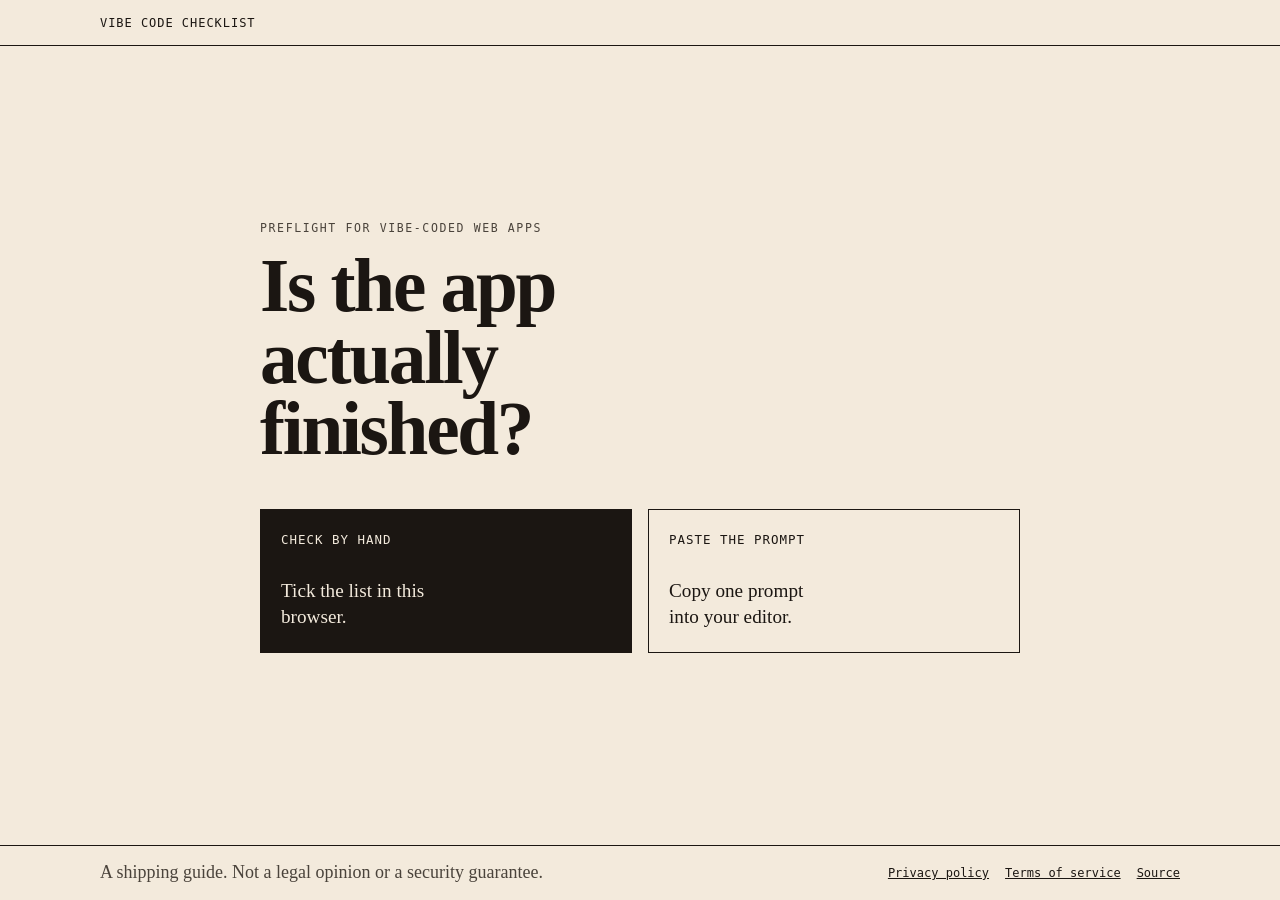
==== index.html @ b2e5e458 "Leave the home page as a headline and two choices. The extra explanation sat between the question an" ====
<!DOCTYPE html>
<html lang="en">
<head>
  <meta charset="utf-8">
  <meta name="viewport" content="width=device-width, initial-scale=1">
  <title>Vibe Code Checklist — Is the app actually finished?</title>
  <meta name="description" content="Choose how to check a vibe-coded web app: tick the list yourself, or paste one prompt into your editor.">
  <link rel="canonical" href="https://delexoo.github.io/vibe-code-checklist/">
  <meta property="og:title" content="Vibe Code Checklist — Is the app actually finished?">
  <meta property="og:description" content="Choose how to check a vibe-coded web app: tick the list yourself, or paste one prompt into your editor.">
  <meta property="og:type" content="website">
  <meta property="og:url" content="https://delexoo.github.io/vibe-code-checklist/">
  <meta name="twitter:card" content="summary">
  <meta name="twitter:title" content="Vibe Code Checklist — Is the app actually finished?">
  <meta name="twitter:description" content="Tick the list yourself, or paste one prompt into your editor.">
  <meta name="theme-color" content="#1b1612">
  <link rel="icon" href="favicon.svg" type="image/svg+xml">
  <link rel="icon" href="favicon-32.png" sizes="32x32" type="image/png">
  <link rel="apple-touch-icon" href="apple-touch-icon.png">
  <link rel="manifest" href="site.webmanifest">
  <link rel="stylesheet" href="styles.css">
  <script type="application/ld+json">
  {
    "@context": "https://schema.org",
    "@type": "WebSite",
    "name": "Vibe Code Checklist",
    "url": "https://delexoo.github.io/vibe-code-checklist/",
    "description": "Choose how to check a vibe-coded web app: by hand, or with one prompt."
  }
  </script>
</head>
<body class="home-body">
  <a class="skip" href="#main">Skip to content</a>
  <header class="site-header">
    <div class="wrap bar">
      <a class="brand" href="index.html">Vibe Code Checklist</a>
    </div>
  </header>
  <main id="main">
    <div class="wrap home">
      <p class="kicker">Preflight for vibe-coded web apps</p>
      <h1>Is the app actually finished?</h1>
      <div class="choices">
        <a class="choice filled" href="check.html">
          <strong>Check by hand</strong>
          <span>Tick the list in this browser.</span>
        </a>
        <a class="choice" href="prompt.html">
          <strong>Paste the prompt</strong>
          <span>Copy one prompt into your editor.</span>
        </a>
      </div>
    </div>
  </main>
  <footer class="site-footer">
    <div class="wrap foot">
      <p>A shipping guide. Not a legal opinion or a security guarantee.</p>
      <nav aria-label="Site">
        <a href="privacy.html">Privacy policy</a>
        <a href="terms.html">Terms of service</a>
        <a href="https://github.com/Delexoo/vibe-code-checklist">Source</a>
      </nav>
    </div>
  </footer>
</body>
</html>
---- styles.css ----
:root {
  --paper: #f3eadc;
  --ink: #1b1612;
  --muted: #4a433b;
  --line: #d9cbb6;
  --pass: #145c38;
  --miss: #8e2f2a;
  --brass: #6b4e22;
  --mono: ui-monospace, "Cascadia Mono", "Segoe UI Mono", Consolas, monospace;
  --serif: "Iowan Old Style", "Palatino Linotype", Palatino, Georgia, serif;
}

* {
  box-sizing: border-box;
}

html {
  scroll-behavior: smooth;
}

body {
  margin: 0;
  background: var(--paper);
  color: var(--ink);
  font-family: var(--serif);
  font-size: 1.125rem;
  line-height: 1.5;
}

:focus-visible {
  outline: 2px solid var(--ink);
  outline-offset: 3px;
}

.skip {
  position: absolute;
  left: 1rem;
  top: -4rem;
  background: var(--ink);
  color: var(--paper);
  padding: 0.5rem 0.75rem;
  z-index: 5;
}

.skip:focus {
  top: 1rem;
}

.sr-only {
  position: absolute;
  width: 1px;
  height: 1px;
  padding: 0;
  margin: -1px;
  overflow: hidden;
  clip: rect(0, 0, 0, 0);
  white-space: nowrap;
  border: 0;
}

a {
  color: inherit;
}

code {
  font-family: var(--mono);
  font-size: 0.85em;
}

.wrap {
  width: min(1080px, calc(100% - 2rem));
  margin-inline: auto;
}

.site-header {
  border-bottom: 1px solid var(--ink);
}

.bar,
.foot {
  display: flex;
  justify-content: space-between;
  align-items: center;
  gap: 1rem 1.5rem;
  flex-wrap: wrap;
  padding: 0.85rem 0;
}

.brand,
.site-header nav a,
.foot nav a,
.kicker,
.num,
.badge,
.when,
.row-status,
.fine,
button,
input[type="text"] {
  font-family: var(--mono);
}

.brand {
  text-decoration: none;
  letter-spacing: 0.08em;
  text-transform: uppercase;
  font-size: 0.75rem;
}

.site-header nav,
.foot nav {
  display: flex;
  flex-wrap: wrap;
  gap: 0.35rem 1rem;
}

.site-header nav a,
.foot nav a {
  font-size: 0.75rem;
}

.hero {
  display: grid;
  grid-template-columns: 1.35fr 0.85fr;
  gap: 3rem;
  align-items: end;
  padding: 3.5rem 0 2.5rem;
  border-bottom: 1px solid var(--line);
}

.kicker {
  margin: 0 0 0.8rem;
  letter-spacing: 0.14em;
  text-transform: uppercase;
  font-size: 0.72rem;
  color: var(--muted);
}

h1 {
  margin: 0;
  font-size: clamp(2.7rem, 6vw, 4.7rem);
  line-height: 0.95;
  font-weight: 560;
  letter-spacing: -0.03em;
  max-width: 11ch;
}

.lede {
  max-width: 38rem;
  font-size: 1.25rem;
}

.path + .path {
  margin-top: 1.25rem;
}

.path {
  border-top: 1px solid var(--ink);
  padding-top: 0.7rem;
}

.num {
  margin: 0;
  font-size: 0.72rem;
  letter-spacing: 0.12em;
}

.path h2,
.audit h2,
.faq h2,
.page h1 {
  font-weight: 560;
}

.path h2 {
  margin: 0.15rem 0 0.35rem;
  font-size: 1.45rem;
}

.path p,
.faq p,
.page p,
.page li {
  margin-top: 0;
}

.audit {
  margin: 2.5rem 0;
  background: var(--ink);
  color: var(--paper);
  padding: 1.25rem;
}

.audit h2 {
  margin: 0;
  font-size: clamp(1.5rem, 3vw, 2rem);
  max-width: 18ch;
  line-height: 1.1;
}

.audit-head {
  display: flex;
  justify-content: space-between;
  align-items: end;
  gap: 1rem;
  margin-bottom: 1rem;
}

.audit .primary {
  background: var(--paper);
  color: var(--ink);
  border-color: var(--paper);
}

.audit .primary:focus-visible {
  outline-color: var(--paper);
}

#prompt-text {
  margin: 0;
  white-space: pre-wrap;
  overflow-wrap: anywhere;
  font-family: var(--mono);
  font-size: 0.82rem;
  line-height: 1.55;
}

.fine {
  margin: 0.9rem 0 0;
  color: #e6dccb;
  font-size: 0.75rem;
  max-width: 46rem;
}

.scorebar {
  display: flex;
  justify-content: space-between;
  align-items: end;
  gap: 1.5rem;
  padding: 1rem 0;
  background: var(--paper);
  border-bottom: 1px solid var(--ink);
  z-index: 3;
}

.score-line {
  margin: 0;
  font-variant-numeric: tabular-nums;
  line-height: 0.9;
}

.score-line strong {
  font-size: 2.6rem;
  font-weight: 560;
}

.score-line span {
  font-size: 1.25rem;
  color: var(--muted);
}

#score-note,
#score-required,
.legend {
  margin: 0.35rem 0 0;
  color: var(--muted);
  max-width: 36rem;
}

.project-label {
  display: grid;
  gap: 0.2rem;
  font-size: 0.68rem;
  letter-spacing: 0.08em;
  text-transform: uppercase;
  color: var(--muted);
}

input[type="text"] {
  font-size: 0.85rem;
  letter-spacing: 0;
  text-transform: none;
  color: var(--ink);
  background: transparent;
  border: none;
  border-bottom: 1px solid var(--ink);
  padding: 0.35rem 0;
  width: min(16rem, 70vw);
  border-radius: 0;
}

.goal-label {
  margin: 1.5rem 0 0;
}

.goal-label input {
  width: min(36rem, 100%);
}

.actions {
  display: flex;
  flex-wrap: wrap;
  gap: 0.6rem;
  align-items: center;
}

button,
.button {
  font-size: 0.75rem;
  letter-spacing: 0.04em;
  text-transform: uppercase;
  background: var(--ink);
  color: var(--paper);
  border: 1px solid var(--ink);
  padding: 0.75rem 0.9rem;
  min-height: 44px;
  cursor: pointer;
  text-decoration: none;
  display: inline-flex;
  align-items: center;
}

.ghost {
  background: transparent;
  color: var(--ink);
}

button:disabled {
  cursor: not-allowed;
  opacity: 0.45;
}

.legend {
  padding: 0.9rem 0 0;
  font-size: 1rem;
}

.category {
  margin-top: 2.4rem;
}

.category h2 {
  margin: 0;
  font-size: 1.85rem;
  font-weight: 560;
}

.category-summary,
.why,
.how {
  color: var(--muted);
}

.category-summary {
  margin: 0.25rem 0 0.4rem;
  max-width: 40rem;
}

.item {
  display: grid;
  grid-template-columns: 1.2rem 1fr auto;
  gap: 0.35rem 0.9rem;
  align-items: start;
  padding: 1rem 0;
  border-bottom: 1px solid var(--line);
}

.item input {
  width: 1.15rem;
  height: 1.15rem;
  margin-top: 0.28rem;
  accent-color: var(--ink);
}

.item-title-row {
  display: flex;
  flex-wrap: wrap;
  align-items: center;
  gap: 0.4rem 0.55rem;
}

.item label {
  font-size: 1.2rem;
}

.badge {
  font-size: 0.65rem;
  letter-spacing: 0.08em;
  text-transform: uppercase;
  border: 1px solid currentColor;
  padding: 0.12rem 0.35rem;
}

.badge.required {
  color: var(--miss);
}

.badge.recommended {
  color: var(--brass);
}

.when,
.row-status {
  margin: 0.15rem 0 0;
  font-size: 0.68rem;
  letter-spacing: 0.08em;
  text-transform: uppercase;
}

.row-status {
  margin-top: 0.35rem;
}

.row-status.pass {
  color: var(--pass);
}

.why,
.how {
  margin: 0.35rem 0 0;
}

details summary {
  cursor: pointer;
  font-size: 0.95rem;
}

.na-toggle {
  margin-top: 0.35rem;
  padding: 0.45rem 0;
  min-height: 44px;
  background: transparent;
  color: var(--muted);
  border: none;
  text-transform: none;
  letter-spacing: 0;
  text-decoration: underline;
  text-underline-offset: 0.18em;
  font-size: 0.85rem;
}

.item.is-na label,
.item.is-na .why,
.item.is-na .how {
  color: var(--muted);
}

.faq {
  padding: 2.5rem 0 3rem;
}

.faq h2,
.page h1 {
  font-size: clamp(2rem, 4vw, 3rem);
  line-height: 1;
  margin-bottom: 1rem;
}

.faq article {
  border-top: 1px solid var(--line);
  padding: 0.9rem 0;
}

.faq h3 {
  margin: 0 0 0.3rem;
  font-size: 1.3rem;
  font-weight: 560;
}

.page {
  padding: 3rem 0 4rem;
}

.page h1 {
  max-width: 16ch;
}

.page p,
.page li {
  max-width: 40rem;
}

.load-error {
  border: 1px solid var(--ink);
  padding: 0.8rem 1rem;
}

.site-footer {
  border-top: 1px solid var(--ink);
}

.foot p {
  margin: 0;
  max-width: 36rem;
  color: var(--muted);
}

@media (min-width: 800px) {
  .scorebar {
    position: sticky;
    top: 0;
  }
}

@media (max-width: 800px) {
  .hero,
  .audit-head,
  .scorebar {
    grid-template-columns: 1fr;
    display: flex;
    flex-direction: column;
    align-items: stretch;
  }

  h1 {
    max-width: none;
  }
}

@media (max-width: 640px) {
  .item {
    grid-template-columns: 1.2rem 1fr;
  }

  .row-status {
    grid-column: 2;
  }
}

.home-body {
  min-height: 100vh;
  display: flex;
  flex-direction: column;
}

.home-body main {
  flex: 1;
  display: flex;
  align-items: safe center;
}

nav a[aria-current="page"] {
  text-decoration: underline;
  text-underline-offset: 0.25em;
}

.home {
  width: min(760px, calc(100% - 3rem));
  padding: 8vh 0 10vh;
}

.home h1 {
  max-width: 10ch;
}

.choices {
  display: grid;
  grid-template-columns: 1fr 1fr;
  gap: 1rem;
  margin-top: 2.75rem;
}

.choice {
  display: flex;
  flex-direction: column;
  justify-content: space-between;
  gap: 1.5rem;
  min-height: 9rem;
  padding: 1.35rem 1.25rem;
  border: 1px solid var(--ink);
  text-decoration: none;
  color: var(--ink);
  background: transparent;
}

.choice strong {
  font-family: var(--mono);
  font-size: 0.78rem;
  font-weight: 500;
  letter-spacing: 0.08em;
  text-transform: uppercase;
}

.choice span {
  font-size: 1.2rem;
  line-height: 1.35;
  max-width: 16ch;
}

.choice.filled {
  background: var(--ink);
  color: var(--paper);
}

.steps {
  margin: 0.5rem 0 2.5rem;
  padding-left: 1.25rem;
  max-width: 36rem;
}

.steps li {
  margin: 0.55rem 0;
}

.after {
  margin: 1.5rem 0 0;
  max-width: 36rem;
  color: var(--muted);
}

@media (max-width: 700px) {
  .choices {
    grid-template-columns: 1fr;
  }

  .home {
    padding-top: 3.5rem;
  }

  .home h1 {
    max-width: none;
  }
}

@media (prefers-reduced-motion: reduce) {
  html {
    scroll-behavior: auto;
  }
}
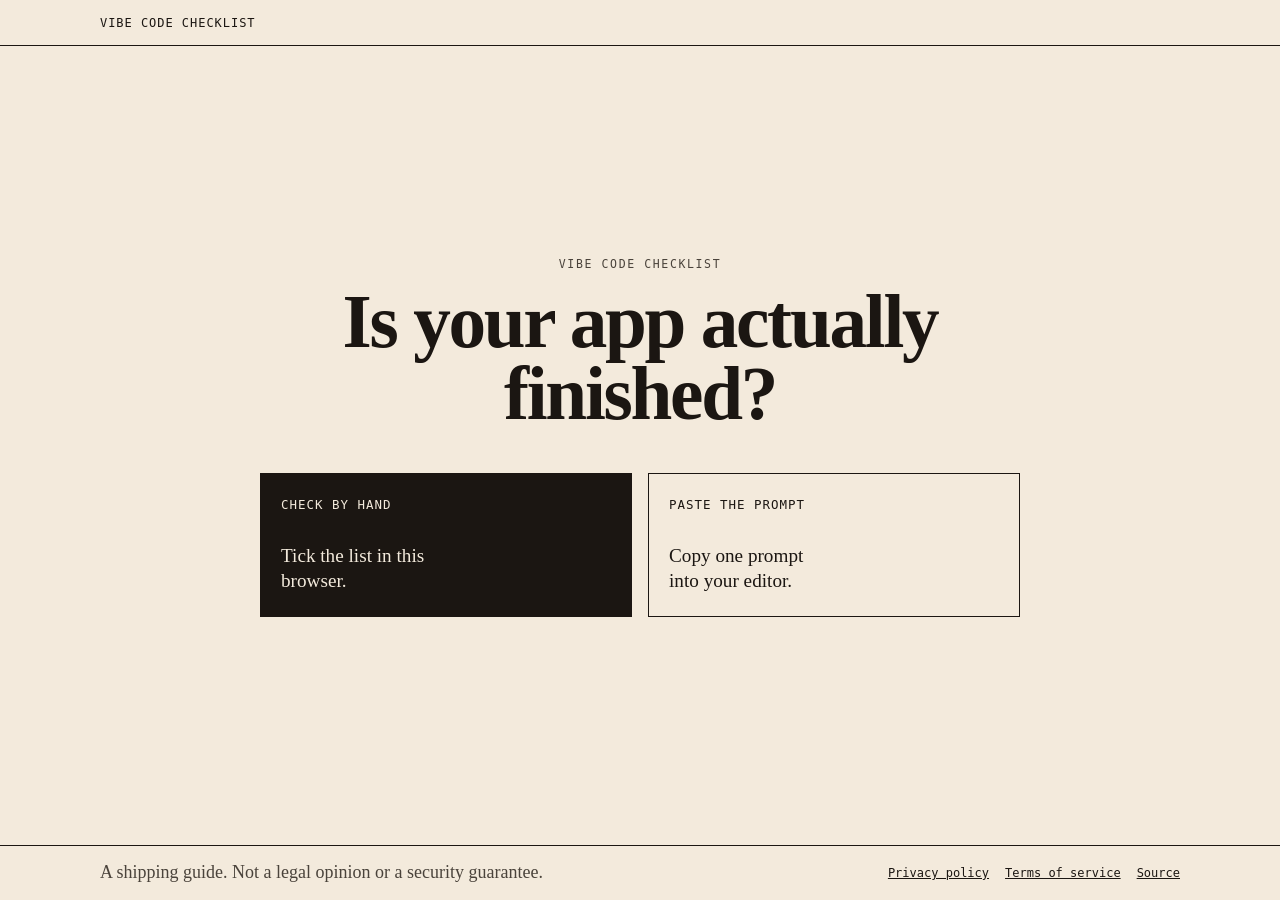
==== commit cf871d32: "Center the home titles and ask if your app is finished. Co-authored-by: Cursor <cursoragent@cursor.c" ====
--- a/index.html
+++ b/index.html
@@ -3,15 +3,15 @@
 <head>
   <meta charset="utf-8">
   <meta name="viewport" content="width=device-width, initial-scale=1">
-  <title>Vibe Code Checklist — Is the app actually finished?</title>
+  <title>Vibe Code Checklist — Is your app actually finished?</title>
   <meta name="description" content="Choose how to check a vibe-coded web app: tick the list yourself, or paste one prompt into your editor.">
   <link rel="canonical" href="https://delexoo.github.io/vibe-code-checklist/">
-  <meta property="og:title" content="Vibe Code Checklist — Is the app actually finished?">
+  <meta property="og:title" content="Vibe Code Checklist — Is your app actually finished?">
   <meta property="og:description" content="Choose how to check a vibe-coded web app: tick the list yourself, or paste one prompt into your editor.">
   <meta property="og:type" content="website">
   <meta property="og:url" content="https://delexoo.github.io/vibe-code-checklist/">
   <meta name="twitter:card" content="summary">
-  <meta name="twitter:title" content="Vibe Code Checklist — Is the app actually finished?">
+  <meta name="twitter:title" content="Vibe Code Checklist — Is your app actually finished?">
   <meta name="twitter:description" content="Tick the list yourself, or paste one prompt into your editor.">
   <meta name="theme-color" content="#1b1612">
   <link rel="icon" href="favicon.svg" type="image/svg+xml">
@@ -38,8 +38,8 @@
   </header>
   <main id="main">
     <div class="wrap home">
-      <p class="kicker">Preflight for vibe-coded web apps</p>
-      <h1>Is the app actually finished?</h1>
+      <p class="kicker">Vibe Code Checklist</p>
+      <h1>Is your app actually finished?</h1>
       <div class="choices">
         <a class="choice filled" href="check.html">
           <strong>Check by hand</strong>
--- a/styles.css
+++ b/styles.css
@@ -289,12 +289,55 @@
   border-radius: 0;
 }
 
-.goal-label {
-  margin: 1.5rem 0 0;
-}
-
-.goal-label input {
-  width: min(36rem, 100%);
+.survey .lede {
+  max-width: 28rem;
+}
+
+.chips {
+  display: flex;
+  flex-wrap: wrap;
+  gap: 0.6rem;
+  max-width: 36rem;
+  margin: 1.75rem 0 1.75rem;
+}
+
+.chip {
+  position: relative;
+  display: inline-flex;
+  align-items: center;
+  min-height: 44px;
+  padding: 0.55rem 0.85rem;
+  border: 1px solid var(--ink);
+  cursor: pointer;
+  font-family: var(--mono);
+  font-size: 0.75rem;
+  letter-spacing: 0.04em;
+  text-transform: uppercase;
+}
+
+.chip input {
+  position: absolute;
+  width: 1px;
+  height: 1px;
+  margin: -1px;
+  padding: 0;
+  overflow: hidden;
+  clip: rect(0, 0, 0, 0);
+  border: 0;
+}
+
+.chip:has(input:checked) {
+  background: var(--ink);
+  color: var(--paper);
+}
+
+.chip:has(input:focus-visible) {
+  outline: 2px solid var(--ink);
+  outline-offset: 3px;
+}
+
+.chip:has(input:checked):has(input:focus-visible) {
+  outline-color: var(--paper);
 }
 
 .actions {
@@ -549,8 +592,13 @@
   padding: 8vh 0 10vh;
 }
 
+.home .kicker,
 .home h1 {
-  max-width: 10ch;
+  text-align: center;
+}
+
+.home h1 {
+  max-width: none;
 }
 
 .choices {
@@ -592,22 +640,6 @@
   color: var(--paper);
 }
 
-.steps {
-  margin: 0.5rem 0 2.5rem;
-  padding-left: 1.25rem;
-  max-width: 36rem;
-}
-
-.steps li {
-  margin: 0.55rem 0;
-}
-
-.after {
-  margin: 1.5rem 0 0;
-  max-width: 36rem;
-  color: var(--muted);
-}
-
 @media (max-width: 700px) {
   .choices {
     grid-template-columns: 1fr;
@@ -616,10 +648,6 @@
   .home {
     padding-top: 3.5rem;
   }
-
-  .home h1 {
-    max-width: none;
-  }
 }
 
 @media (prefers-reduced-motion: reduce) {
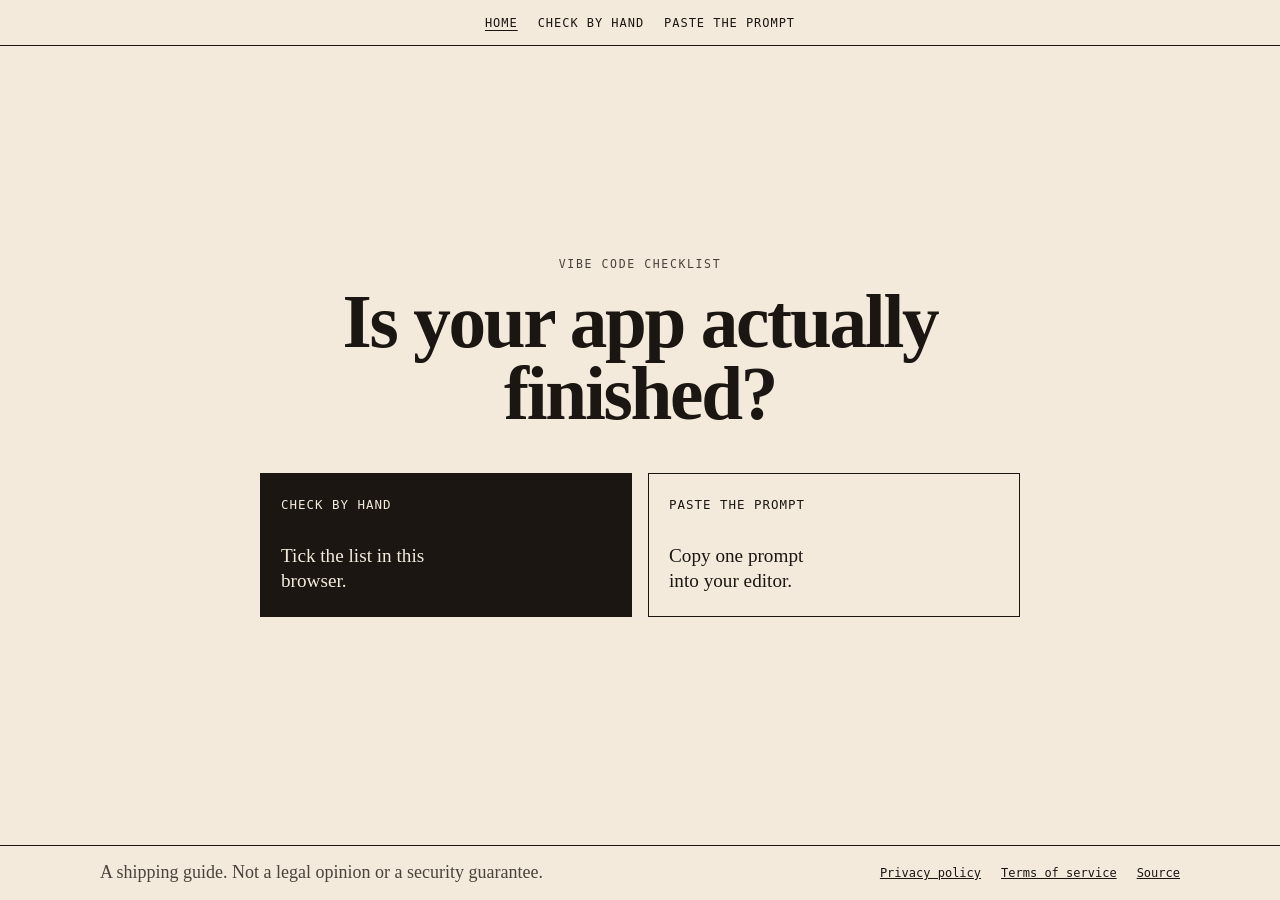
==== commit cfecfa99: "Put the page links in the header instead of the site name. Co-authored-by: Cursor <cursoragent@curso" ====
--- a/index.html
+++ b/index.html
@@ -33,7 +33,11 @@
   <a class="skip" href="#main">Skip to content</a>
   <header class="site-header">
     <div class="wrap bar">
-      <a class="brand" href="index.html">Vibe Code Checklist</a>
+      <nav aria-label="Pages">
+        <a href="index.html" aria-current="page">Home</a>
+        <a href="check.html">Check by hand</a>
+        <a href="prompt.html">Paste the prompt</a>
+      </nav>
     </div>
   </header>
   <main id="main">
--- a/styles.css
+++ b/styles.css
@@ -107,11 +107,22 @@
   font-size: 0.75rem;
 }
 
+.site-header .bar {
+  justify-content: center;
+}
+
 .site-header nav,
 .foot nav {
   display: flex;
   flex-wrap: wrap;
-  gap: 0.35rem 1rem;
+  justify-content: center;
+  gap: 0.35rem 1.25rem;
+}
+
+.site-header nav a {
+  letter-spacing: 0.08em;
+  text-transform: uppercase;
+  text-decoration: none;
 }
 
 .site-header nav a,
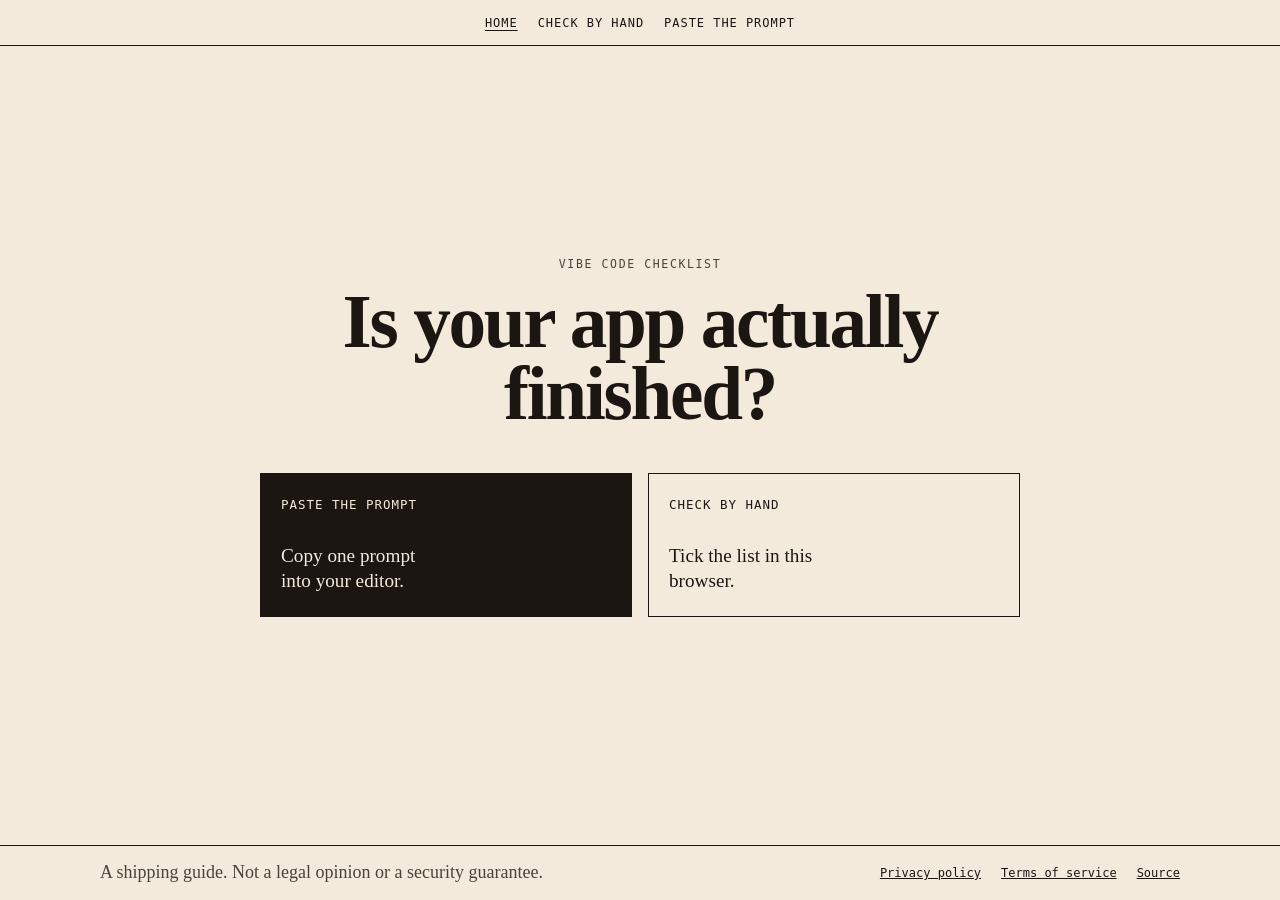
==== commit 29615fbd: "Put Paste the prompt first and make it the dark choice. Co-authored-by: Cursor <cursoragent@cursor.c" ====
--- a/index.html
+++ b/index.html
@@ -45,13 +45,13 @@
       <p class="kicker">Vibe Code Checklist</p>
       <h1>Is your app actually finished?</h1>
       <div class="choices">
-        <a class="choice filled" href="check.html">
+        <a class="choice filled" href="prompt.html">
+          <strong>Paste the prompt</strong>
+          <span>Copy one prompt into your editor.</span>
+        </a>
+        <a class="choice" href="check.html">
           <strong>Check by hand</strong>
           <span>Tick the list in this browser.</span>
-        </a>
-        <a class="choice" href="prompt.html">
-          <strong>Paste the prompt</strong>
-          <span>Copy one prompt into your editor.</span>
         </a>
       </div>
     </div>
--- a/styles.css
+++ b/styles.css
@@ -300,8 +300,37 @@
   border-radius: 0;
 }
 
-.survey .lede {
-  max-width: 28rem;
+.survey h1 {
+  margin-bottom: 0.25rem;
+}
+
+.ask {
+  border: 0;
+  margin: 1.35rem 0 0;
+  padding: 0;
+  min-width: 0;
+}
+
+.ask legend {
+  padding: 0;
+  font-size: 1.35rem;
+}
+
+.ask .hint {
+  margin: 0.15rem 0 0;
+  font-family: var(--mono);
+  font-size: 0.72rem;
+  letter-spacing: 0.08em;
+  text-transform: uppercase;
+  color: var(--muted);
+}
+
+.ask .chips {
+  margin: 0.7rem 0 0;
+}
+
+.survey .primary {
+  margin-top: 1.5rem;
 }
 
 .chips {
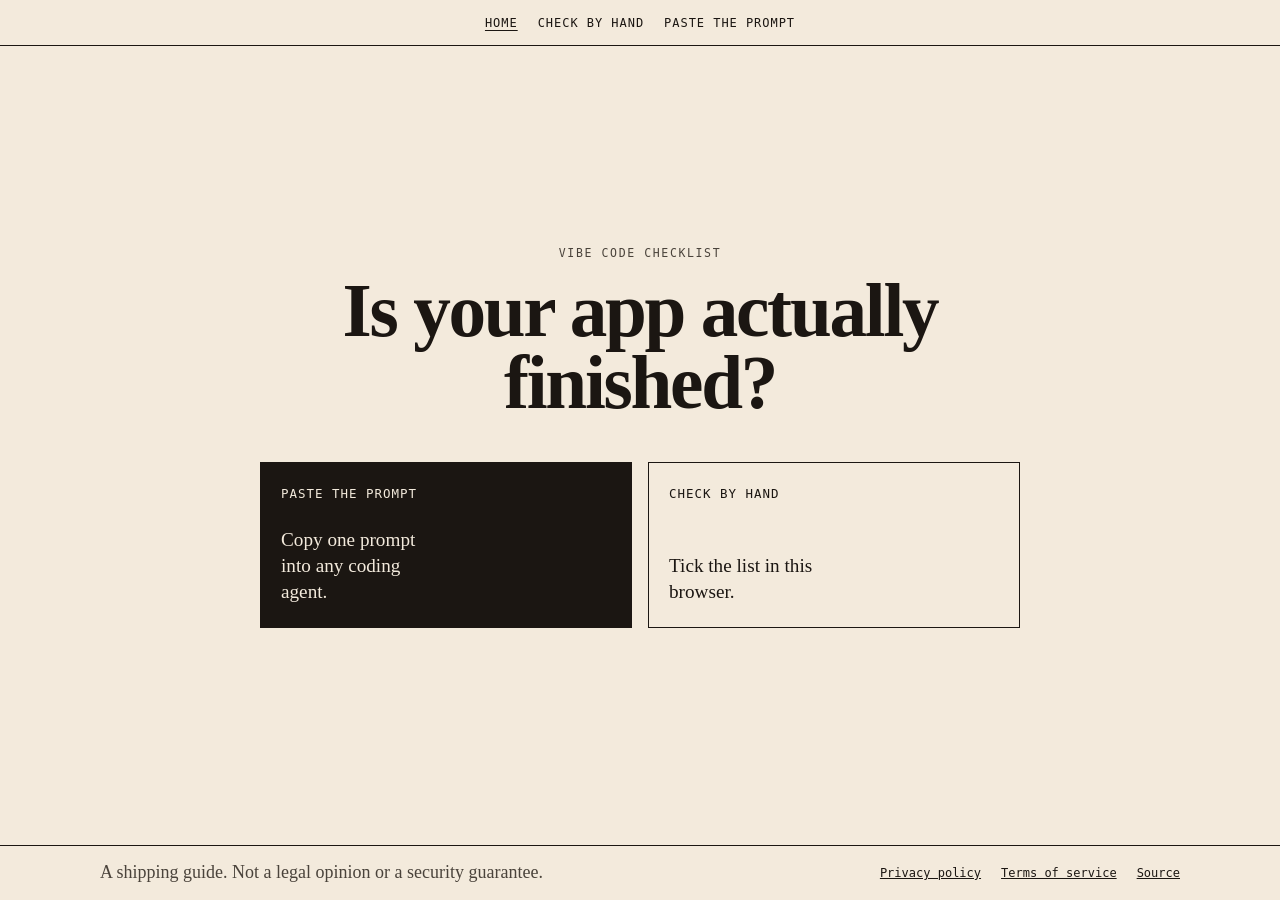
==== commit 46a79d7b: "Record the design, security, and interface checks, and let any coding agent run the audit." ====
--- a/index.html
+++ b/index.html
@@ -4,15 +4,15 @@
   <meta charset="utf-8">
   <meta name="viewport" content="width=device-width, initial-scale=1">
   <title>Vibe Code Checklist — Is your app actually finished?</title>
-  <meta name="description" content="Choose how to check a vibe-coded web app: tick the list yourself, or paste one prompt into your editor.">
+  <meta name="description" content="Choose how to check a vibe-coded web app: tick the list yourself, or paste one prompt into any coding agent.">
   <link rel="canonical" href="https://delexoo.github.io/vibe-code-checklist/">
   <meta property="og:title" content="Vibe Code Checklist — Is your app actually finished?">
-  <meta property="og:description" content="Choose how to check a vibe-coded web app: tick the list yourself, or paste one prompt into your editor.">
+  <meta property="og:description" content="Choose how to check a vibe-coded web app: tick the list yourself, or paste one prompt into any coding agent.">
   <meta property="og:type" content="website">
   <meta property="og:url" content="https://delexoo.github.io/vibe-code-checklist/">
   <meta name="twitter:card" content="summary">
   <meta name="twitter:title" content="Vibe Code Checklist — Is your app actually finished?">
-  <meta name="twitter:description" content="Tick the list yourself, or paste one prompt into your editor.">
+  <meta name="twitter:description" content="Tick the list yourself, or paste one prompt into any coding agent.">
   <meta name="theme-color" content="#1b1612">
   <link rel="icon" href="favicon.svg" type="image/svg+xml">
   <link rel="icon" href="favicon-32.png" sizes="32x32" type="image/png">
@@ -47,7 +47,7 @@
       <div class="choices">
         <a class="choice filled" href="prompt.html">
           <strong>Paste the prompt</strong>
-          <span>Copy one prompt into your editor.</span>
+          <span>Copy one prompt into any coding agent.</span>
         </a>
         <a class="choice" href="check.html">
           <strong>Check by hand</strong>
--- a/styles.css
+++ b/styles.css
@@ -202,6 +202,10 @@
   padding: 1.25rem;
 }
 
+.audit:has(+ .updated:not([hidden])) {
+  margin-bottom: 0;
+}
+
 .audit h2 {
   margin: 0;
   font-size: clamp(1.5rem, 3vw, 2rem);
@@ -234,6 +238,15 @@
   font-family: var(--mono);
   font-size: 0.82rem;
   line-height: 1.55;
+}
+
+.updated {
+  margin: 0.45rem 0 2.5rem;
+  font-family: var(--mono);
+  font-size: 0.72rem;
+  font-weight: 400;
+  line-height: 1.4;
+  color: var(--muted);
 }
 
 .fine {
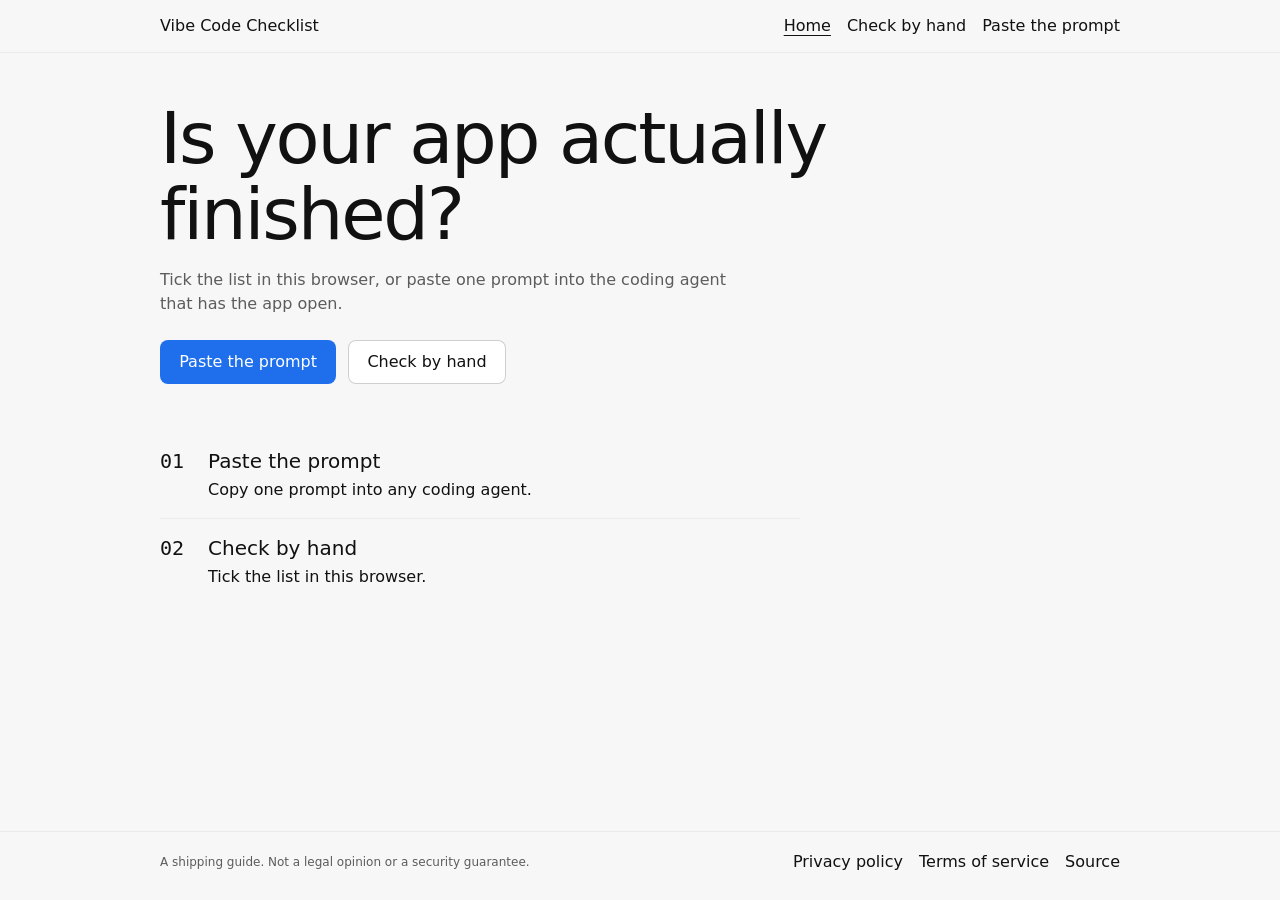
==== commit 37c434d7: "Restyle the checklist as a type-first page so the question and the two paths lead." ====
--- a/index.html
+++ b/index.html
@@ -2,6 +2,8 @@
 <html lang="en">
 <head>
   <meta charset="utf-8">
+  <meta http-equiv="Content-Security-Policy" content="default-src 'self'; script-src 'sha256-tcLRVA3RqzCOxFWzuZq97VPG/Cl6CHg8YIYO6o3sWDw='; style-src 'self'; img-src 'self'; font-src 'self'; connect-src 'none'; manifest-src 'self'; base-uri 'none'; form-action 'none'; object-src 'none'; frame-src 'none'; worker-src 'none'; upgrade-insecure-requests">
+  <meta name="referrer" content="no-referrer">
   <meta name="viewport" content="width=device-width, initial-scale=1">
   <title>Vibe Code Checklist — Is your app actually finished?</title>
   <meta name="description" content="Choose how to check a vibe-coded web app: tick the list yourself, or paste one prompt into any coding agent.">
@@ -13,7 +15,7 @@
   <meta name="twitter:card" content="summary">
   <meta name="twitter:title" content="Vibe Code Checklist — Is your app actually finished?">
   <meta name="twitter:description" content="Tick the list yourself, or paste one prompt into any coding agent.">
-  <meta name="theme-color" content="#1b1612">
+  <meta name="theme-color" content="#f7f7f8">
   <link rel="icon" href="favicon.svg" type="image/svg+xml">
   <link rel="icon" href="favicon-32.png" sizes="32x32" type="image/png">
   <link rel="apple-touch-icon" href="apple-touch-icon.png">
@@ -29,41 +31,56 @@
   }
   </script>
 </head>
-<body class="home-body">
+<body class="dt-page">
   <a class="skip" href="#main">Skip to content</a>
   <header class="site-header">
-    <div class="wrap bar">
-      <nav aria-label="Pages">
-        <a href="index.html" aria-current="page">Home</a>
-        <a href="check.html">Check by hand</a>
-        <a href="prompt.html">Paste the prompt</a>
-      </nav>
+    <div class="wrap">
+      <div class="lx-row site-nav">
+        <a class="word" href="index.html">Vibe Code Checklist</a>
+        <nav aria-label="Pages">
+          <a href="index.html" aria-current="page">Home</a>
+          <a href="check.html">Check by hand</a>
+          <a href="prompt.html">Paste the prompt</a>
+        </nav>
+      </div>
     </div>
   </header>
   <main id="main">
-    <div class="wrap home">
-      <p class="kicker">Vibe Code Checklist</p>
+    <div class="wrap type-hero">
       <h1>Is your app actually finished?</h1>
-      <div class="choices">
-        <a class="choice filled" href="prompt.html">
-          <strong>Paste the prompt</strong>
-          <span>Copy one prompt into any coding agent.</span>
-        </a>
-        <a class="choice" href="check.html">
-          <strong>Check by hand</strong>
-          <span>Tick the list in this browser.</span>
-        </a>
+      <p class="lede">Tick the list in this browser, or paste one prompt into the coding agent that has the app open.</p>
+      <div class="cta">
+        <a class="dt-btn dt-btn-primary" href="prompt.html">Paste the prompt</a>
+        <a class="dt-btn dt-btn-secondary" href="check.html">Check by hand</a>
       </div>
+      <ol class="path-list">
+        <li class="lx-row">
+          <span class="idx"></span>
+          <div>
+            <h2>Paste the prompt</h2>
+            <p>Copy one prompt into any coding agent.</p>
+          </div>
+        </li>
+        <li class="lx-row">
+          <span class="idx"></span>
+          <div>
+            <h2>Check by hand</h2>
+            <p>Tick the list in this browser.</p>
+          </div>
+        </li>
+      </ol>
     </div>
   </main>
   <footer class="site-footer">
-    <div class="wrap foot">
-      <p>A shipping guide. Not a legal opinion or a security guarantee.</p>
-      <nav aria-label="Site">
-        <a href="privacy.html">Privacy policy</a>
-        <a href="terms.html">Terms of service</a>
-        <a href="https://github.com/Delexoo/vibe-code-checklist">Source</a>
-      </nav>
+    <div class="wrap">
+      <div class="lx-row site-foot">
+        <p>A shipping guide. Not a legal opinion or a security guarantee.</p>
+        <nav aria-label="Site">
+          <a href="privacy.html">Privacy policy</a>
+          <a href="terms.html">Terms of service</a>
+          <a href="https://github.com/Delexoo/vibe-code-checklist" rel="noreferrer">Source</a>
+        </nav>
+      </div>
     </div>
   </footer>
 </body>
--- a/styles.css
+++ b/styles.css
@@ -1,357 +1,364 @@
+/* Type-first. A preflight list: plain ground, one blue action, tabular indexes.
+   Library types: heroes-narrow, nav-menus-word, lists-plain,
+   buttons-primary / secondary / ghost / danger, buttons loading morph.
+   Colors and labels changed. Markup and states kept.
+   UI craft adapted from unslop by Damir Sokolovsky, CC BY 4.0.
+   https://github.com/heydamir/unslop */
+
 :root {
-  --paper: #f3eadc;
-  --ink: #1b1612;
-  --muted: #4a433b;
-  --line: #d9cbb6;
-  --pass: #145c38;
-  --miss: #8e2f2a;
-  --brass: #6b4e22;
+  --ink: #111111;
+  --muted: #5c5c5c;
+  --line: #ebebeb;
+  --fill: #f4f4f5;
+  --surface: #ffffff;
+  --stage: #f7f7f8;
+  --action: #1f6fed;
+  --action-soft: #e8f0fe;
+  --danger: #d92d20;
+  --ok: #067647;
+  --sans: "Segoe UI", ui-sans-serif, system-ui, sans-serif;
   --mono: ui-monospace, "Cascadia Mono", "Segoe UI Mono", Consolas, monospace;
-  --serif: "Iowan Old Style", "Palatino Linotype", Palatino, Georgia, serif;
-}
-
-* {
-  box-sizing: border-box;
-}
-
-html {
-  scroll-behavior: smooth;
-}
+}
+
+* { box-sizing: border-box; }
+
+html { scroll-behavior: smooth; }
 
 body {
   margin: 0;
-  background: var(--paper);
+  background: var(--stage);
   color: var(--ink);
-  font-family: var(--serif);
-  font-size: 1.125rem;
+  font-family: var(--sans);
+  font-size: 1rem;
+  font-weight: 400;
   line-height: 1.5;
 }
 
+.dt-page {
+  min-height: 100vh;
+  display: flex;
+  flex-direction: column;
+}
+
+.dt-page main { flex: 1; }
+
 :focus-visible {
-  outline: 2px solid var(--ink);
-  outline-offset: 3px;
+  outline: 2px solid var(--action);
+  outline-offset: 4px;
 }
 
 .skip {
   position: absolute;
-  left: 1rem;
-  top: -4rem;
+  left: 16px;
+  top: -48px;
   background: var(--ink);
-  color: var(--paper);
-  padding: 0.5rem 0.75rem;
+  color: var(--surface);
+  padding: 8px 12px;
   z-index: 5;
 }
 
-.skip:focus {
-  top: 1rem;
-}
-
-.sr-only {
-  position: absolute;
-  width: 1px;
-  height: 1px;
-  padding: 0;
-  margin: -1px;
-  overflow: hidden;
-  clip: rect(0, 0, 0, 0);
-  white-space: nowrap;
-  border: 0;
-}
-
-a {
-  color: inherit;
-}
+.skip:focus { top: 16px; }
+
+a { color: inherit; }
 
 code {
   font-family: var(--mono);
-  font-size: 0.85em;
+  font-size: 1em;
 }
 
 .wrap {
-  width: min(1080px, calc(100% - 2rem));
+  width: min(960px, calc(100% - 32px));
   margin-inline: auto;
 }
 
-.site-header {
-  border-bottom: 1px solid var(--ink);
-}
-
-.bar,
-.foot {
-  display: flex;
+.site-header { border-bottom: 1px solid var(--line); }
+
+.lx-row {
+  display: flex;
+  align-items: center;
   justify-content: space-between;
-  align-items: center;
-  gap: 1rem 1.5rem;
+  gap: 16px;
+  padding: 8px 0;
+  border-bottom: 1px solid var(--line);
+  font-size: 1rem;
+}
+
+.site-nav {
+  align-items: center;
+  padding: 4px 0;
+  border-bottom: 0;
+}
+
+.site-nav nav {
+  display: flex;
   flex-wrap: wrap;
-  padding: 0.85rem 0;
-}
-
-.brand,
-.site-header nav a,
-.foot nav a,
-.kicker,
-.num,
-.badge,
+  gap: 4px 16px;
+}
+
+.word,
+.site-nav a,
+.site-foot a {
+  display: inline-flex;
+  align-items: center;
+  min-height: 44px;
+  text-decoration: none;
+}
+
+.word { font-weight: 500; }
+
+nav a[aria-current="page"] {
+  font-weight: 500;
+  text-decoration: underline;
+  text-underline-offset: 4px;
+}
+
+.type-hero { padding: 48px 0 8px; }
+
+.type-hero h1 {
+  margin: 0 0 16px;
+  max-width: 16ch;
+  font-size: clamp(2.75rem, 7vw, 4.5rem);
+  font-weight: 500;
+  line-height: 1.05;
+  letter-spacing: -0.03em;
+}
+
+.lede,
+.caption,
+.hint,
+.legend,
+.category-summary,
+.why,
+.how,
 .when,
 .row-status,
-.fine,
-button,
-input[type="text"] {
+.updated,
+.site-foot p,
+#score-note,
+#score-required {
+  color: var(--muted);
+}
+
+.lede {
+  margin: 0 0 24px;
+  max-width: 36rem;
+}
+
+.cta,
+.actions {
+  display: flex;
+  flex-wrap: wrap;
+  gap: 12px;
+  align-items: center;
+}
+
+.dt-btn {
+  appearance: none;
+  display: inline-flex;
+  align-items: center;
+  justify-content: center;
+  min-height: 44px;
+  padding: 0 1.2rem;
+  border: 0;
+  border-radius: 8px;
+  background: var(--fill);
+  color: var(--ink);
+  font: inherit;
+  font-weight: 500;
+  text-decoration: none;
+  cursor: pointer;
+  transition: transform 180ms cubic-bezier(0.22, 1, 0.36, 1), background 180ms ease, box-shadow 180ms ease;
+}
+
+.dt-btn-primary { background: var(--action); color: #fff; }
+
+.dt-btn-secondary {
+  background: var(--surface);
+  color: var(--ink);
+  box-shadow: inset 0 0 0 1px #cfcfcf;
+}
+
+.dt-btn-ghost {
+  background: transparent;
+  color: var(--muted);
+  box-shadow: none;
+}
+
+.dt-btn-danger { background: var(--danger); color: #fff; }
+
+.dt-btn-primary:hover:not(:disabled) {
+  transform: scale(1.03);
+  box-shadow: 0 4px 12px rgb(0 0 0 / 12%);
+}
+
+.dt-btn-primary:active:not(:disabled),
+.dt-btn-danger:active:not(:disabled),
+.dt-btn-secondary:active:not(:disabled) {
+  transform: scale(0.98);
+}
+
+.dt-btn-secondary:hover:not(:disabled) { background: #e7e7ea; }
+
+.dt-btn-ghost:hover:not(:disabled) {
+  color: var(--ink);
+  text-decoration: underline;
+  text-underline-offset: 4px;
+}
+
+.dt-btn-danger:hover:not(:disabled) { background: #b42318; }
+
+.dt-btn:disabled {
+  opacity: 0.45;
+  cursor: not-allowed;
+  transform: none;
+  box-shadow: none;
+}
+
+.dt-btn-morph {
+  display: inline-grid;
+  grid-template-areas: "stack";
+  place-items: center;
+  min-width: 9.5rem;
+}
+
+.dt-btn-morph-label,
+.dt-btn-morph-spin,
+.dt-btn-morph-done {
+  grid-area: stack;
+}
+
+.dt-btn-morph-spin,
+.dt-btn-morph-done {
+  opacity: 0;
+  pointer-events: none;
+}
+
+.dt-btn-morph.is-loading {
+  cursor: wait;
+  pointer-events: none;
+}
+
+.dt-btn-morph.is-loading .dt-btn-morph-label { opacity: 0; }
+.dt-btn-morph.is-loading .dt-btn-morph-spin { opacity: 1; }
+.dt-btn-morph.is-done .dt-btn-morph-label { opacity: 0; }
+.dt-btn-morph.is-done .dt-btn-morph-done { opacity: 1; }
+
+.dt-spinner {
+  width: 16px;
+  height: 16px;
+  border-radius: 50%;
+  border: 2px solid rgb(255 255 255 / 35%);
+  border-top-color: #fff;
+  animation: dt-spin 0.75s linear infinite;
+}
+
+@keyframes dt-spin { to { transform: rotate(360deg); } }
+
+.path-list,
+.checks ol {
+  list-style: none;
+  margin: 32px 0 0;
+  padding: 0;
+  max-width: 40rem;
+  counter-reset: kind;
+}
+
+.path-list { margin-top: 48px; }
+
+.path-list .lx-row,
+.checks .lx-row {
+  align-items: flex-start;
+  justify-content: flex-start;
+  gap: 16px;
+  padding: 16px 0;
+}
+
+.path-list .lx-row:last-child,
+.checks .lx-row:last-child { border-bottom: 0; }
+
+.idx {
+  flex: 0 0 32px;
   font-family: var(--mono);
-}
-
-.brand {
-  text-decoration: none;
-  letter-spacing: 0.08em;
-  text-transform: uppercase;
+  font-variant-numeric: tabular-nums;
+  font-size: 1.25rem;
+  line-height: 1.3;
+}
+
+.checks .idx { font-size: 0.75rem; color: var(--muted); padding-top: 4px; }
+
+.path-list .idx::before,
+.checks .idx::before {
+  counter-increment: kind;
+  content: counter(kind, decimal-leading-zero);
+}
+
+.path-list h2,
+.checks h3,
+.item label {
+  margin: 0;
+  font-size: 1.25rem;
+  font-weight: 500;
+  line-height: 1.3;
+}
+
+.path-list p,
+.checks li p,
+.why,
+.how,
+.category-summary {
+  margin: 4px 0 0;
+}
+
+.page { padding: 32px 0 64px; }
+
+.page h1,
+#checklist h1,
+.survey h1 {
+  margin: 0 0 16px;
+  max-width: 20ch;
+  font-size: 2rem;
+  font-weight: 500;
+  line-height: 1.15;
+}
+
+.page h2,
+.checks h2,
+.category h2,
+.audit h2 {
+  margin: 32px 0 8px;
+  font-size: 1.25rem;
+  font-weight: 500;
+  line-height: 1.3;
+}
+
+.page p,
+.page li { max-width: 40rem; }
+
+.caption {
+  margin: 0 0 8px;
   font-size: 0.75rem;
 }
 
-.site-header .bar {
-  justify-content: center;
-}
-
-.site-header nav,
-.foot nav {
-  display: flex;
-  flex-wrap: wrap;
-  justify-content: center;
-  gap: 0.35rem 1.25rem;
-}
-
-.site-header nav a {
-  letter-spacing: 0.08em;
-  text-transform: uppercase;
-  text-decoration: none;
-}
-
-.site-header nav a,
-.foot nav a {
-  font-size: 0.75rem;
-}
-
-.hero {
-  display: grid;
-  grid-template-columns: 1.35fr 0.85fr;
-  gap: 3rem;
-  align-items: end;
-  padding: 3.5rem 0 2.5rem;
-  border-bottom: 1px solid var(--line);
-}
-
-.kicker {
-  margin: 0 0 0.8rem;
-  letter-spacing: 0.14em;
-  text-transform: uppercase;
-  font-size: 0.72rem;
-  color: var(--muted);
-}
-
-h1 {
-  margin: 0;
-  font-size: clamp(2.7rem, 6vw, 4.7rem);
-  line-height: 0.95;
-  font-weight: 560;
-  letter-spacing: -0.03em;
-  max-width: 11ch;
-}
-
-.lede {
-  max-width: 38rem;
-  font-size: 1.25rem;
-}
-
-.path + .path {
-  margin-top: 1.25rem;
-}
-
-.path {
-  border-top: 1px solid var(--ink);
-  padding-top: 0.7rem;
-}
-
-.num {
-  margin: 0;
-  font-size: 0.72rem;
-  letter-spacing: 0.12em;
-}
-
-.path h2,
-.audit h2,
-.faq h2,
-.page h1 {
-  font-weight: 560;
-}
-
-.path h2 {
-  margin: 0.15rem 0 0.35rem;
-  font-size: 1.45rem;
-}
-
-.path p,
-.faq p,
-.page p,
-.page li {
-  margin-top: 0;
-}
-
-.audit {
-  margin: 2.5rem 0;
-  background: var(--ink);
-  color: var(--paper);
-  padding: 1.25rem;
-}
-
-.audit:has(+ .updated:not([hidden])) {
-  margin-bottom: 0;
-}
-
-.audit h2 {
-  margin: 0;
-  font-size: clamp(1.5rem, 3vw, 2rem);
-  max-width: 18ch;
-  line-height: 1.1;
-}
-
-.audit-head {
-  display: flex;
-  justify-content: space-between;
-  align-items: end;
-  gap: 1rem;
-  margin-bottom: 1rem;
-}
-
-.audit .primary {
-  background: var(--paper);
-  color: var(--ink);
-  border-color: var(--paper);
-}
-
-.audit .primary:focus-visible {
-  outline-color: var(--paper);
-}
-
-#prompt-text {
-  margin: 0;
-  white-space: pre-wrap;
-  overflow-wrap: anywhere;
-  font-family: var(--mono);
-  font-size: 0.82rem;
-  line-height: 1.55;
-}
-
-.updated {
-  margin: 0.45rem 0 2.5rem;
-  font-family: var(--mono);
-  font-size: 0.72rem;
-  font-weight: 400;
-  line-height: 1.4;
-  color: var(--muted);
-}
-
-.fine {
-  margin: 0.9rem 0 0;
-  color: #e6dccb;
-  font-size: 0.75rem;
-  max-width: 46rem;
-}
-
-.scorebar {
-  display: flex;
-  justify-content: space-between;
-  align-items: end;
-  gap: 1.5rem;
-  padding: 1rem 0;
-  background: var(--paper);
-  border-bottom: 1px solid var(--ink);
-  z-index: 3;
-}
-
-.score-line {
-  margin: 0;
-  font-variant-numeric: tabular-nums;
-  line-height: 0.9;
-}
-
-.score-line strong {
-  font-size: 2.6rem;
-  font-weight: 560;
-}
-
-.score-line span {
-  font-size: 1.25rem;
-  color: var(--muted);
-}
-
-#score-note,
-#score-required,
-.legend {
-  margin: 0.35rem 0 0;
-  color: var(--muted);
-  max-width: 36rem;
-}
-
-.project-label {
-  display: grid;
-  gap: 0.2rem;
-  font-size: 0.68rem;
-  letter-spacing: 0.08em;
-  text-transform: uppercase;
-  color: var(--muted);
-}
-
-input[type="text"] {
-  font-size: 0.85rem;
-  letter-spacing: 0;
-  text-transform: none;
-  color: var(--ink);
-  background: transparent;
-  border: none;
-  border-bottom: 1px solid var(--ink);
-  padding: 0.35rem 0;
-  width: min(16rem, 70vw);
-  border-radius: 0;
-}
-
-.survey h1 {
-  margin-bottom: 0.25rem;
-}
+.survey { max-width: 40rem; }
 
 .ask {
+  margin: 0 0 24px;
+  padding: 0;
   border: 0;
-  margin: 1.35rem 0 0;
-  padding: 0;
-  min-width: 0;
 }
 
 .ask legend {
   padding: 0;
-  font-size: 1.35rem;
-}
-
-.ask .hint {
-  margin: 0.15rem 0 0;
-  font-family: var(--mono);
-  font-size: 0.72rem;
-  letter-spacing: 0.08em;
-  text-transform: uppercase;
-  color: var(--muted);
-}
-
-.ask .chips {
-  margin: 0.7rem 0 0;
-}
-
-.survey .primary {
-  margin-top: 1.5rem;
-}
+  font-size: 1.25rem;
+  font-weight: 500;
+}
+
+.hint { margin: 4px 0 8px; font-size: 0.75rem; }
 
 .chips {
   display: flex;
   flex-wrap: wrap;
-  gap: 0.6rem;
-  max-width: 36rem;
-  margin: 1.75rem 0 1.75rem;
+  gap: 8px;
 }
 
 .chip {
@@ -359,13 +366,11 @@
   display: inline-flex;
   align-items: center;
   min-height: 44px;
-  padding: 0.55rem 0.85rem;
-  border: 1px solid var(--ink);
+  padding: 8px 12px;
+  border: 1px solid var(--line);
+  border-radius: 8px;
+  background: var(--surface);
   cursor: pointer;
-  font-family: var(--mono);
-  font-size: 0.75rem;
-  letter-spacing: 0.04em;
-  text-transform: uppercase;
 }
 
 .chip input {
@@ -379,332 +384,217 @@
   border: 0;
 }
 
+.chip:hover { background: var(--fill); }
+
 .chip:has(input:checked) {
-  background: var(--ink);
-  color: var(--paper);
-}
-
-.chip:has(input:focus-visible) {
-  outline: 2px solid var(--ink);
-  outline-offset: 3px;
-}
-
-.chip:has(input:checked):has(input:focus-visible) {
-  outline-color: var(--paper);
-}
-
-.actions {
+  background: var(--fill);
+  border-color: var(--ink);
+}
+
+.scorebar {
   display: flex;
   flex-wrap: wrap;
-  gap: 0.6rem;
-  align-items: center;
-}
-
-button,
-.button {
-  font-size: 0.75rem;
-  letter-spacing: 0.04em;
-  text-transform: uppercase;
-  background: var(--ink);
-  color: var(--paper);
-  border: 1px solid var(--ink);
-  padding: 0.75rem 0.9rem;
-  min-height: 44px;
-  cursor: pointer;
-  text-decoration: none;
-  display: inline-flex;
-  align-items: center;
-}
-
-.ghost {
-  background: transparent;
+  justify-content: space-between;
+  gap: 16px;
+  align-items: end;
+  padding: 16px 0;
+  margin: 0 0 16px;
+  border-bottom: 1px solid var(--line);
+  background: var(--stage);
+}
+
+.score-line {
+  margin: 4px 0;
+  font-size: 2rem;
+  font-weight: 500;
+  font-variant-numeric: tabular-nums;
+  line-height: 1.1;
   color: var(--ink);
 }
 
-button:disabled {
-  cursor: not-allowed;
-  opacity: 0.45;
-}
-
-.legend {
-  padding: 0.9rem 0 0;
-  font-size: 1rem;
-}
-
-.category {
-  margin-top: 2.4rem;
-}
-
-.category h2 {
-  margin: 0;
-  font-size: 1.85rem;
-  font-weight: 560;
-}
-
-.category-summary,
-.why,
-.how {
-  color: var(--muted);
-}
-
-.category-summary {
-  margin: 0.25rem 0 0.4rem;
-  max-width: 40rem;
-}
+.score-line span { color: var(--muted); font-size: 1.25rem; }
+
+#score-note,
+#score-required,
+.legend { margin: 0; font-size: 0.75rem; }
+
+.legend { padding-top: 16px; font-size: 1rem; }
+
+.category { margin-top: 32px; }
+
+.category h2 { margin: 0; }
 
 .item {
   display: grid;
-  grid-template-columns: 1.2rem 1fr auto;
-  gap: 0.35rem 0.9rem;
+  grid-template-columns: 20px 1fr auto;
+  gap: 8px 12px;
   align-items: start;
-  padding: 1rem 0;
+  padding: 16px 0;
   border-bottom: 1px solid var(--line);
 }
 
 .item input {
-  width: 1.15rem;
-  height: 1.15rem;
-  margin-top: 0.28rem;
+  width: 20px;
+  height: 20px;
+  margin-top: 4px;
   accent-color: var(--ink);
 }
 
 .item-title-row {
   display: flex;
   flex-wrap: wrap;
-  align-items: center;
-  gap: 0.4rem 0.55rem;
-}
-
-.item label {
-  font-size: 1.2rem;
+  align-items: baseline;
+  gap: 8px;
 }
 
 .badge {
-  font-size: 0.65rem;
-  letter-spacing: 0.08em;
-  text-transform: uppercase;
-  border: 1px solid currentColor;
-  padding: 0.12rem 0.35rem;
-}
-
-.badge.required {
-  color: var(--miss);
-}
-
-.badge.recommended {
-  color: var(--brass);
-}
+  font-size: 0.75rem;
+  color: var(--muted);
+}
+
+.badge.required { color: var(--danger); }
 
 .when,
-.row-status {
-  margin: 0.15rem 0 0;
-  font-size: 0.68rem;
-  letter-spacing: 0.08em;
-  text-transform: uppercase;
-}
-
-.row-status {
-  margin-top: 0.35rem;
-}
-
-.row-status.pass {
-  color: var(--pass);
-}
-
-.why,
-.how {
-  margin: 0.35rem 0 0;
-}
+.row-status { margin: 4px 0 0; font-size: 0.75rem; }
+
+.row-status.pass { color: var(--ok); }
 
 details summary {
   cursor: pointer;
-  font-size: 0.95rem;
+  min-height: 44px;
+  display: inline-flex;
+  align-items: center;
 }
 
 .na-toggle {
-  margin-top: 0.35rem;
-  padding: 0.45rem 0;
+  margin-top: 4px;
+  padding: 8px 0;
   min-height: 44px;
   background: transparent;
   color: var(--muted);
-  border: none;
-  text-transform: none;
-  letter-spacing: 0;
+  border: 0;
   text-decoration: underline;
-  text-underline-offset: 0.18em;
-  font-size: 0.85rem;
-}
+  text-underline-offset: 4px;
+  font: inherit;
+  cursor: pointer;
+}
+
+.na-toggle:hover { color: var(--ink); }
 
 .item.is-na label,
 .item.is-na .why,
-.item.is-na .how {
-  color: var(--muted);
-}
-
-.faq {
-  padding: 2.5rem 0 3rem;
-}
-
-.faq h2,
-.page h1 {
-  font-size: clamp(2rem, 4vw, 3rem);
-  line-height: 1;
-  margin-bottom: 1rem;
-}
-
-.faq article {
-  border-top: 1px solid var(--line);
-  padding: 0.9rem 0;
-}
-
-.faq h3 {
-  margin: 0 0 0.3rem;
-  font-size: 1.3rem;
-  font-weight: 560;
-}
-
-.page {
-  padding: 3rem 0 4rem;
-}
-
-.page h1 {
-  max-width: 16ch;
-}
-
-.page p,
-.page li {
+.item.is-na .how { color: var(--muted); }
+
+.audit {
+  margin-top: 24px;
+  padding: 16px;
+  background: var(--surface);
+  border: 1px solid var(--line);
+  border-radius: 8px;
+}
+
+.audit h2 { margin: 0; }
+
+.audit-head {
+  display: flex;
+  flex-wrap: wrap;
+  justify-content: space-between;
+  align-items: center;
+  gap: 12px;
+  margin-bottom: 16px;
+}
+
+.audit pre {
+  margin: 0;
+  max-width: none;
+  white-space: pre-wrap;
+  overflow-wrap: anywhere;
+  font-family: var(--mono);
+  font-size: 0.75rem;
+  line-height: 1.5;
+}
+
+.audit:has(+ .updated:not([hidden])) { margin-bottom: 0; }
+
+.updated { margin: 8px 0 0; font-size: 0.75rem; }
+
+.checks { margin-top: 32px; }
+
+.checks > p { margin: 0; }
+
+#loading {
+  height: 152px;
+  margin: 16px 0 0;
+  overflow: hidden;
+  color: transparent;
+  background:
+    linear-gradient(var(--fill), var(--fill)) 0 0 / 100% 44px no-repeat,
+    linear-gradient(var(--fill), var(--fill)) 0 52px / 100% 44px no-repeat,
+    linear-gradient(var(--fill), var(--fill)) 0 104px / 100% 44px no-repeat;
+}
+
+.load-error {
+  margin: 16px 0 0;
+  padding: 16px;
   max-width: 40rem;
-}
-
-.load-error {
-  border: 1px solid var(--ink);
-  padding: 0.8rem 1rem;
-}
-
-.site-footer {
-  border-top: 1px solid var(--ink);
-}
-
-.foot p {
-  margin: 0;
-  max-width: 36rem;
-  color: var(--muted);
+  background: var(--surface);
+  border: 1px solid var(--line);
+  border-radius: 8px;
+  color: var(--ink);
+}
+
+.site-footer { border-top: 1px solid var(--line); }
+
+.site-foot {
+  align-items: center;
+  padding: 8px 0 16px;
+  border-bottom: 0;
+}
+
+.site-foot p { margin: 0; max-width: 36rem; font-size: 0.75rem; }
+
+.site-foot nav {
+  display: flex;
+  flex-wrap: wrap;
+  gap: 4px 16px;
 }
 
 @media (min-width: 800px) {
   .scorebar {
     position: sticky;
     top: 0;
+    z-index: 2;
   }
 }
 
-@media (max-width: 800px) {
-  .hero,
-  .audit-head,
-  .scorebar {
-    grid-template-columns: 1fr;
-    display: flex;
+@media (max-width: 640px) {
+  .item { grid-template-columns: 20px 1fr; }
+  .row-status { grid-column: 2; }
+  .site-nav,
+  .site-foot {
+    align-items: flex-start;
     flex-direction: column;
-    align-items: stretch;
+    gap: 0;
   }
-
-  h1 {
-    max-width: none;
+}
+
+@media (prefers-reduced-motion: no-preference) {
+  main { animation: rise 180ms cubic-bezier(0.22, 1, 0.36, 1); }
+}
+
+@keyframes rise {
+  from { opacity: 0; transform: translateY(8px); }
+  to { opacity: 1; transform: none; }
+}
+
+@media (prefers-reduced-motion: reduce) {
+  html { scroll-behavior: auto; }
+  *,
+  *::before,
+  *::after {
+    animation: none !important;
+    transition: none !important;
   }
-}
-
-@media (max-width: 640px) {
-  .item {
-    grid-template-columns: 1.2rem 1fr;
-  }
-
-  .row-status {
-    grid-column: 2;
-  }
-}
-
-.home-body {
-  min-height: 100vh;
-  display: flex;
-  flex-direction: column;
-}
-
-.home-body main {
-  flex: 1;
-  display: flex;
-  align-items: safe center;
-}
-
-nav a[aria-current="page"] {
-  text-decoration: underline;
-  text-underline-offset: 0.25em;
-}
-
-.home {
-  width: min(760px, calc(100% - 3rem));
-  padding: 8vh 0 10vh;
-}
-
-.home .kicker,
-.home h1 {
-  text-align: center;
-}
-
-.home h1 {
-  max-width: none;
-}
-
-.choices {
-  display: grid;
-  grid-template-columns: 1fr 1fr;
-  gap: 1rem;
-  margin-top: 2.75rem;
-}
-
-.choice {
-  display: flex;
-  flex-direction: column;
-  justify-content: space-between;
-  gap: 1.5rem;
-  min-height: 9rem;
-  padding: 1.35rem 1.25rem;
-  border: 1px solid var(--ink);
-  text-decoration: none;
-  color: var(--ink);
-  background: transparent;
-}
-
-.choice strong {
-  font-family: var(--mono);
-  font-size: 0.78rem;
-  font-weight: 500;
-  letter-spacing: 0.08em;
-  text-transform: uppercase;
-}
-
-.choice span {
-  font-size: 1.2rem;
-  line-height: 1.35;
-  max-width: 16ch;
-}
-
-.choice.filled {
-  background: var(--ink);
-  color: var(--paper);
-}
-
-@media (max-width: 700px) {
-  .choices {
-    grid-template-columns: 1fr;
-  }
-
-  .home {
-    padding-top: 3.5rem;
-  }
-}
-
-@media (prefers-reduced-motion: reduce) {
-  html {
-    scroll-behavior: auto;
-  }
-}
+  .dt-btn-morph.is-loading .dt-btn-morph-label { opacity: 1; }
+  .dt-btn-morph.is-loading .dt-btn-morph-spin { opacity: 0; }
+}
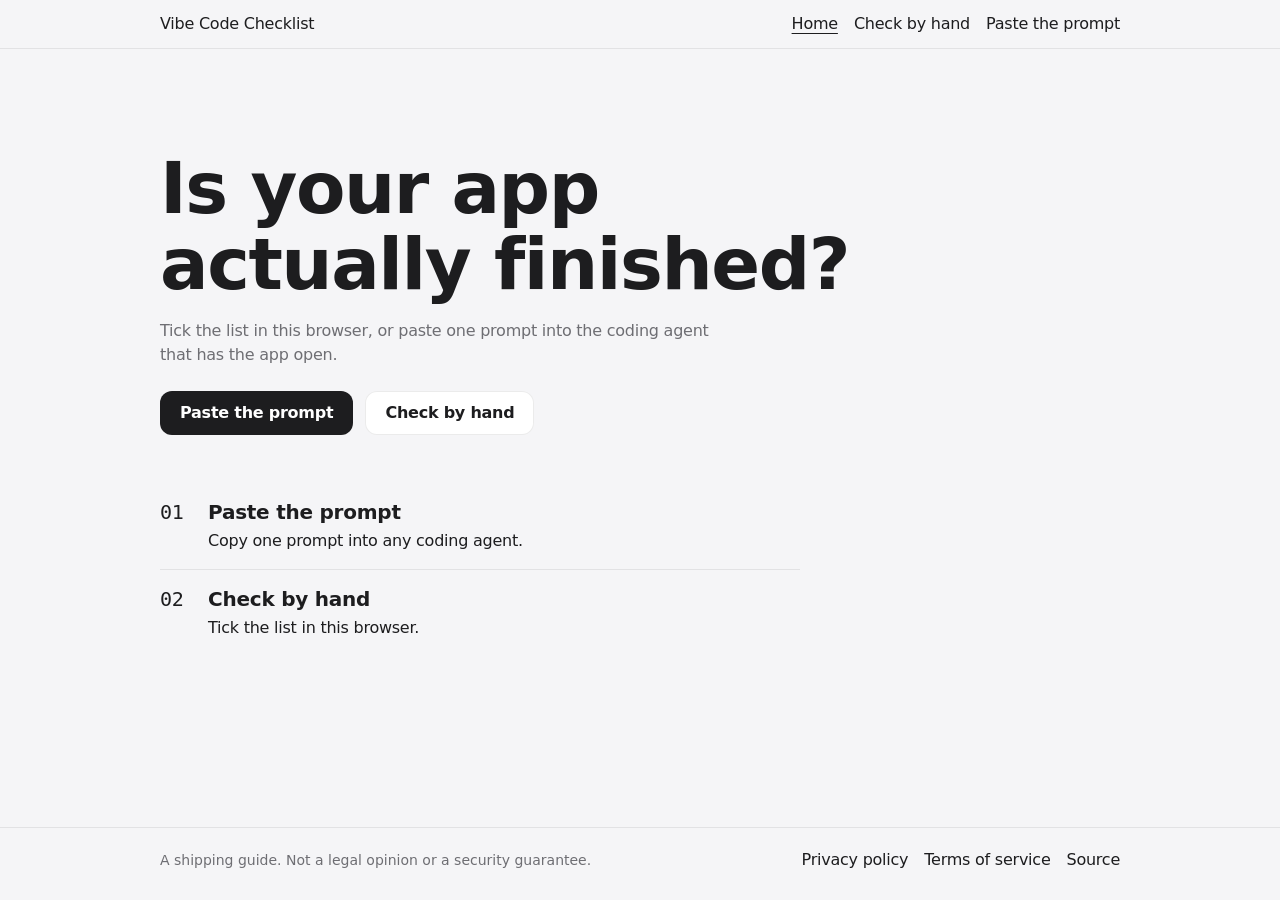
==== commit 767aa006: "Quiet the type-first page onto one ink ramp so the action is not a second color." ====
--- a/index.html
+++ b/index.html
@@ -15,7 +15,7 @@
   <meta name="twitter:card" content="summary">
   <meta name="twitter:title" content="Vibe Code Checklist — Is your app actually finished?">
   <meta name="twitter:description" content="Tick the list yourself, or paste one prompt into any coding agent.">
-  <meta name="theme-color" content="#f7f7f8">
+  <meta name="theme-color" content="#f5f5f7">
   <link rel="icon" href="favicon.svg" type="image/svg+xml">
   <link rel="icon" href="favicon-32.png" sizes="32x32" type="image/png">
   <link rel="apple-touch-icon" href="apple-touch-icon.png">
--- a/styles.css
+++ b/styles.css
@@ -1,23 +1,21 @@
-/* Type-first. A preflight list: plain ground, one blue action, tabular indexes.
+/* Type-first, kept. Ink is the only accent. Tabular indexes stay the signature.
    Library types: heroes-narrow, nav-menus-word, lists-plain,
    buttons-primary / secondary / ghost / danger, buttons loading morph.
-   Colors and labels changed. Markup and states kept.
    UI craft adapted from unslop by Damir Sokolovsky, CC BY 4.0.
    https://github.com/heydamir/unslop */
 
 :root {
-  --ink: #111111;
-  --muted: #5c5c5c;
-  --line: #ebebeb;
-  --fill: #f4f4f5;
+  --ink: #1d1d1f;
+  --muted: #6e6e73;
+  --line: rgb(0 0 0 / 8%);
+  --fill: #fafafa;
   --surface: #ffffff;
-  --stage: #f7f7f8;
-  --action: #1f6fed;
-  --action-soft: #e8f0fe;
+  --stage: #f5f5f7;
   --danger: #d92d20;
   --ok: #067647;
   --sans: "Segoe UI", ui-sans-serif, system-ui, sans-serif;
   --mono: ui-monospace, "Cascadia Mono", "Segoe UI Mono", Consolas, monospace;
+  --ease: cubic-bezier(0.22, 1, 0.36, 1);
 }
 
 * { box-sizing: border-box; }
@@ -32,7 +30,12 @@
   font-size: 1rem;
   font-weight: 400;
   line-height: 1.5;
-}
+  letter-spacing: -0.015em;
+}
+
+h1, h2, h3 { text-wrap: balance; }
+
+p, li { text-wrap: pretty; }
 
 .dt-page {
   min-height: 100vh;
@@ -43,8 +46,8 @@
 .dt-page main { flex: 1; }
 
 :focus-visible {
-  outline: 2px solid var(--action);
-  outline-offset: 4px;
+  outline: 2px solid var(--ink);
+  outline-offset: 2px;
 }
 
 .skip {
@@ -53,7 +56,8 @@
   top: -48px;
   background: var(--ink);
   color: var(--surface);
-  padding: 8px 12px;
+  padding: 12px 16px;
+  border-radius: 12px;
   z-index: 5;
 }
 
@@ -67,7 +71,7 @@
 }
 
 .wrap {
-  width: min(960px, calc(100% - 32px));
+  width: min(960px, calc(100% - clamp(2.5rem, 8vw, 4rem)));
   margin-inline: auto;
 }
 
@@ -85,14 +89,15 @@
 
 .site-nav {
   align-items: center;
-  padding: 4px 0;
+  padding: 0;
   border-bottom: 0;
 }
 
-.site-nav nav {
+.site-nav nav,
+.site-foot nav {
   display: flex;
   flex-wrap: wrap;
-  gap: 4px 16px;
+  gap: 8px 16px;
 }
 
 .word,
@@ -101,7 +106,13 @@
   display: inline-flex;
   align-items: center;
   min-height: 44px;
+  padding: 12px 0;
   text-decoration: none;
+}
+
+.page a:not(.dt-btn) {
+  text-decoration: underline;
+  text-underline-offset: 2px;
 }
 
 .word { font-weight: 500; }
@@ -112,15 +123,15 @@
   text-underline-offset: 4px;
 }
 
-.type-hero { padding: 48px 0 8px; }
+.type-hero { padding: clamp(4rem, 8vw, 7rem) 0; }
 
 .type-hero h1 {
   margin: 0 0 16px;
   max-width: 16ch;
   font-size: clamp(2.75rem, 7vw, 4.5rem);
-  font-weight: 500;
+  font-weight: 600;
   line-height: 1.05;
-  letter-spacing: -0.03em;
+  letter-spacing: -0.02em;
 }
 
 .lede,
@@ -158,24 +169,25 @@
   align-items: center;
   justify-content: center;
   min-height: 44px;
-  padding: 0 1.2rem;
+  padding: 0 1.25rem;
   border: 0;
-  border-radius: 8px;
+  border-radius: 12px;
   background: var(--fill);
   color: var(--ink);
   font: inherit;
-  font-weight: 500;
+  font-weight: 600;
+  letter-spacing: -0.015em;
   text-decoration: none;
   cursor: pointer;
-  transition: transform 180ms cubic-bezier(0.22, 1, 0.36, 1), background 180ms ease, box-shadow 180ms ease;
-}
-
-.dt-btn-primary { background: var(--action); color: #fff; }
+  transition: background 180ms var(--ease);
+}
+
+.dt-btn-primary { background: var(--ink); color: #fff; }
 
 .dt-btn-secondary {
   background: var(--surface);
   color: var(--ink);
-  box-shadow: inset 0 0 0 1px #cfcfcf;
+  box-shadow: inset 0 0 0 1px var(--line);
 }
 
 .dt-btn-ghost {
@@ -186,18 +198,17 @@
 
 .dt-btn-danger { background: var(--danger); color: #fff; }
 
-.dt-btn-primary:hover:not(:disabled) {
-  transform: scale(1.03);
-  box-shadow: 0 4px 12px rgb(0 0 0 / 12%);
-}
+.dt-btn-primary:hover:not(:disabled) { background: #000; }
 
 .dt-btn-primary:active:not(:disabled),
 .dt-btn-danger:active:not(:disabled),
-.dt-btn-secondary:active:not(:disabled) {
-  transform: scale(0.98);
-}
-
-.dt-btn-secondary:hover:not(:disabled) { background: #e7e7ea; }
+.dt-btn-secondary:active:not(:disabled),
+.dt-btn-ghost:active:not(:disabled) {
+  transform: scale(0.97);
+  transition: none;
+}
+
+.dt-btn-secondary:hover:not(:disabled) { background: #f0f0f2; }
 
 .dt-btn-ghost:hover:not(:disabled) {
   color: var(--ink);
@@ -284,7 +295,12 @@
   line-height: 1.3;
 }
 
-.checks .idx { font-size: 0.75rem; color: var(--muted); padding-top: 4px; }
+.checks .idx {
+  font-size: 0.875rem;
+  letter-spacing: 0;
+  color: var(--muted);
+  padding-top: 4px;
+}
 
 .path-list .idx::before,
 .checks .idx::before {
@@ -297,7 +313,7 @@
 .item label {
   margin: 0;
   font-size: 1.25rem;
-  font-weight: 500;
+  font-weight: 600;
   line-height: 1.3;
 }
 
@@ -317,8 +333,9 @@
   margin: 0 0 16px;
   max-width: 20ch;
   font-size: 2rem;
-  font-weight: 500;
+  font-weight: 600;
   line-height: 1.15;
+  letter-spacing: -0.02em;
 }
 
 .page h2,
@@ -327,7 +344,7 @@
 .audit h2 {
   margin: 32px 0 8px;
   font-size: 1.25rem;
-  font-weight: 500;
+  font-weight: 600;
   line-height: 1.3;
 }
 
@@ -336,7 +353,8 @@
 
 .caption {
   margin: 0 0 8px;
-  font-size: 0.75rem;
+  font-size: 0.875rem;
+  letter-spacing: 0;
 }
 
 .survey { max-width: 40rem; }
@@ -350,15 +368,15 @@
 .ask legend {
   padding: 0;
   font-size: 1.25rem;
-  font-weight: 500;
-}
-
-.hint { margin: 4px 0 8px; font-size: 0.75rem; }
+  font-weight: 600;
+}
+
+.hint { margin: 4px 0 8px; font-size: 0.875rem; letter-spacing: 0; }
 
 .chips {
   display: flex;
   flex-wrap: wrap;
-  gap: 8px;
+  gap: 12px;
 }
 
 .chip {
@@ -366,9 +384,9 @@
   display: inline-flex;
   align-items: center;
   min-height: 44px;
-  padding: 8px 12px;
+  padding: 12px 16px;
   border: 1px solid var(--line);
-  border-radius: 8px;
+  border-radius: 12px;
   background: var(--surface);
   cursor: pointer;
 }
@@ -406,7 +424,7 @@
 .score-line {
   margin: 4px 0;
   font-size: 2rem;
-  font-weight: 500;
+  font-weight: 600;
   font-variant-numeric: tabular-nums;
   line-height: 1.1;
   color: var(--ink);
@@ -416,7 +434,7 @@
 
 #score-note,
 #score-required,
-.legend { margin: 0; font-size: 0.75rem; }
+.legend { margin: 0; font-size: 0.875rem; letter-spacing: 0; }
 
 .legend { padding-top: 16px; font-size: 1rem; }
 
@@ -431,6 +449,7 @@
   align-items: start;
   padding: 16px 0;
   border-bottom: 1px solid var(--line);
+  scroll-margin-top: 112px;
 }
 
 .item input {
@@ -448,14 +467,15 @@
 }
 
 .badge {
-  font-size: 0.75rem;
+  font-size: 0.875rem;
+  letter-spacing: 0;
   color: var(--muted);
 }
 
 .badge.required { color: var(--danger); }
 
 .when,
-.row-status { margin: 4px 0 0; font-size: 0.75rem; }
+.row-status { margin: 4px 0 0; font-size: 0.875rem; letter-spacing: 0; }
 
 .row-status.pass { color: var(--ok); }
 
@@ -487,10 +507,10 @@
 
 .audit {
   margin-top: 24px;
-  padding: 16px;
+  padding: 24px;
   background: var(--surface);
   border: 1px solid var(--line);
-  border-radius: 8px;
+  border-radius: 16px;
 }
 
 .audit h2 { margin: 0; }
@@ -510,13 +530,14 @@
   white-space: pre-wrap;
   overflow-wrap: anywhere;
   font-family: var(--mono);
-  font-size: 0.75rem;
+  font-size: 0.875rem;
+  letter-spacing: 0;
   line-height: 1.5;
 }
 
 .audit:has(+ .updated:not([hidden])) { margin-bottom: 0; }
 
-.updated { margin: 8px 0 0; font-size: 0.75rem; }
+.updated { margin: 8px 0 0; font-size: 0.875rem; letter-spacing: 0; }
 
 .checks { margin-top: 32px; }
 
@@ -535,11 +556,11 @@
 
 .load-error {
   margin: 16px 0 0;
-  padding: 16px;
+  padding: 24px;
   max-width: 40rem;
   background: var(--surface);
   border: 1px solid var(--line);
-  border-radius: 8px;
+  border-radius: 16px;
   color: var(--ink);
 }
 
@@ -551,12 +572,11 @@
   border-bottom: 0;
 }
 
-.site-foot p { margin: 0; max-width: 36rem; font-size: 0.75rem; }
-
-.site-foot nav {
-  display: flex;
-  flex-wrap: wrap;
-  gap: 4px 16px;
+.site-foot p {
+  margin: 0;
+  max-width: 36rem;
+  font-size: 0.875rem;
+  letter-spacing: 0;
 }
 
 @media (min-width: 800px) {
@@ -579,7 +599,7 @@
 }
 
 @media (prefers-reduced-motion: no-preference) {
-  main { animation: rise 180ms cubic-bezier(0.22, 1, 0.36, 1); }
+  main { animation: rise 200ms var(--ease); }
 }
 
 @keyframes rise {
